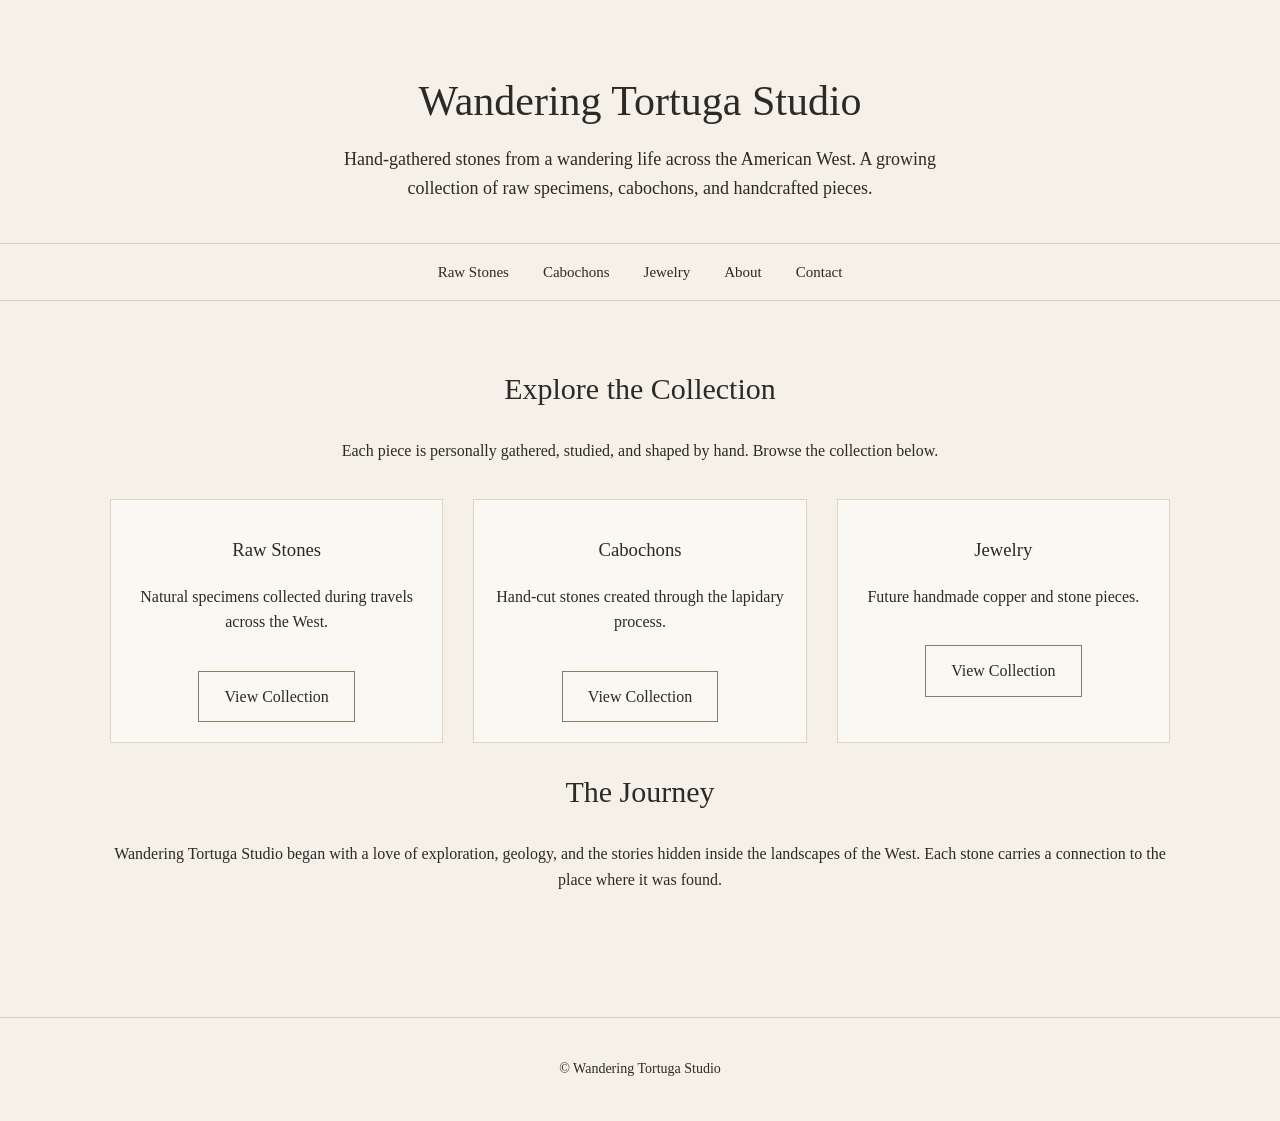
==== index.html @ 37ffd87e "Update index.html" ====
<!DOCTYPE html>
<html lang="en">

<head>
  <meta charset="UTF-8">
  <meta name="viewport" content="width=device-width, initial-scale=1.0">

  <title>Wandering Tortuga Studio</title>

  <link rel="stylesheet" href="css/style.css">
</head>

<body>

<header>
  <h1>Wandering Tortuga Studio</h1>

  <p>
    Hand-gathered stones from a wandering life across the American West.
    A growing collection of raw specimens, cabochons, and handcrafted pieces.
  </p>
</header>


<nav>
  <a href="stones.html">Raw Stones</a>
  <a href="cabochons.html">Cabochons</a>
  <a href="jewelry.html">Jewelry</a>
  <a href="about.html">About</a>
  <a href="contact.html">Contact</a>
</nav>


<main>

<section class="section-title">
  <h2>Explore the Collection</h2>

  <p>
    Each piece is personally gathered, studied, and shaped by hand.
    Browse the collection below.
  </p>
</section>


<section class="card-grid">

  <div class="card">
    <h3>Raw Stones</h3>
    <p>
      Natural specimens collected during travels across the West.
    </p>
    <a class="button" href="stones.html">
      View Collection
    </a>
  </div>


  <div class="card">
    <h3>Cabochons</h3>
    <p>
      Hand-cut stones created through the lapidary process.
    </p>
    <a class="button" href="cabochons.html">
      View Collection
    </a>
  </div>


  <div class="card">
    <h3>Jewelry</h3>
    <p>
      Future handmade copper and stone pieces.
    </p>
    <a class="button" href="jewelry.html">
      View Collection
    </a>
  </div>

</section>


<section class="section-title">

  <h2>The Journey</h2>

  <p>
    Wandering Tortuga Studio began with a love of exploration,
    geology, and the stories hidden inside the landscapes of the West.
    Each stone carries a connection to the place where it was found.
  </p>

</section>


</main>


<footer>
  © Wandering Tortuga Studio
</footer>


</body>
</html>
---- css/style.css ----
/* Wandering Tortuga Studio
   Main Website Styles
*/

* {
  box-sizing: border-box;
}

body {
  margin: 0;
  font-family: "Georgia", serif;
  background-color: #f5f1e8;
  color: #2b2a26;
  line-height: 1.6;
}

a {
  color: inherit;
  text-decoration: none;
}

header {
  padding: 40px 20px;
  text-align: center;
}

header h1 {
  font-size: 42px;
  font-weight: normal;
  margin-bottom: 10px;
}

header p {
  max-width: 650px;
  margin: 0 auto;
  font-size: 18px;
}

nav {
  border-top: 1px solid #d8d0c0;
  border-bottom: 1px solid #d8d0c0;
  padding: 15px;
  text-align: center;
}

nav a {
  margin: 0 15px;
  font-size: 15px;
}

nav a:hover {
  opacity: 0.7;
}

main {
  max-width: 1100px;
  margin: 0 auto;
  padding: 40px 20px;
}

.section-title {
  text-align: center;
  margin-bottom: 35px;
}

.section-title h2 {
  font-size: 30px;
  font-weight: normal;
}

.card-grid {
  display: grid;
  grid-template-columns: repeat(auto-fit, minmax(250px, 1fr));
  gap: 30px;
}

.card {
  background-color: #faf8f2;
  border: 1px solid #ddd4c3;
  padding: 20px;
  text-align: center;
}

.card img {
  max-width: 100%;
  height: auto;
}

.card h3 {
  font-weight: normal;
  margin-top: 15px;
}

.button {
  display: inline-block;
  padding: 12px 25px;
  border: 1px solid #8b7d65;
  margin-top: 20px;
}

.button:hover {
  background-color: #e8dfcf;
}

footer {
  text-align: center;
  padding: 40px 20px;
  border-top: 1px solid #d8d0c0;
  margin-top: 50px;
  font-size: 14px;
}
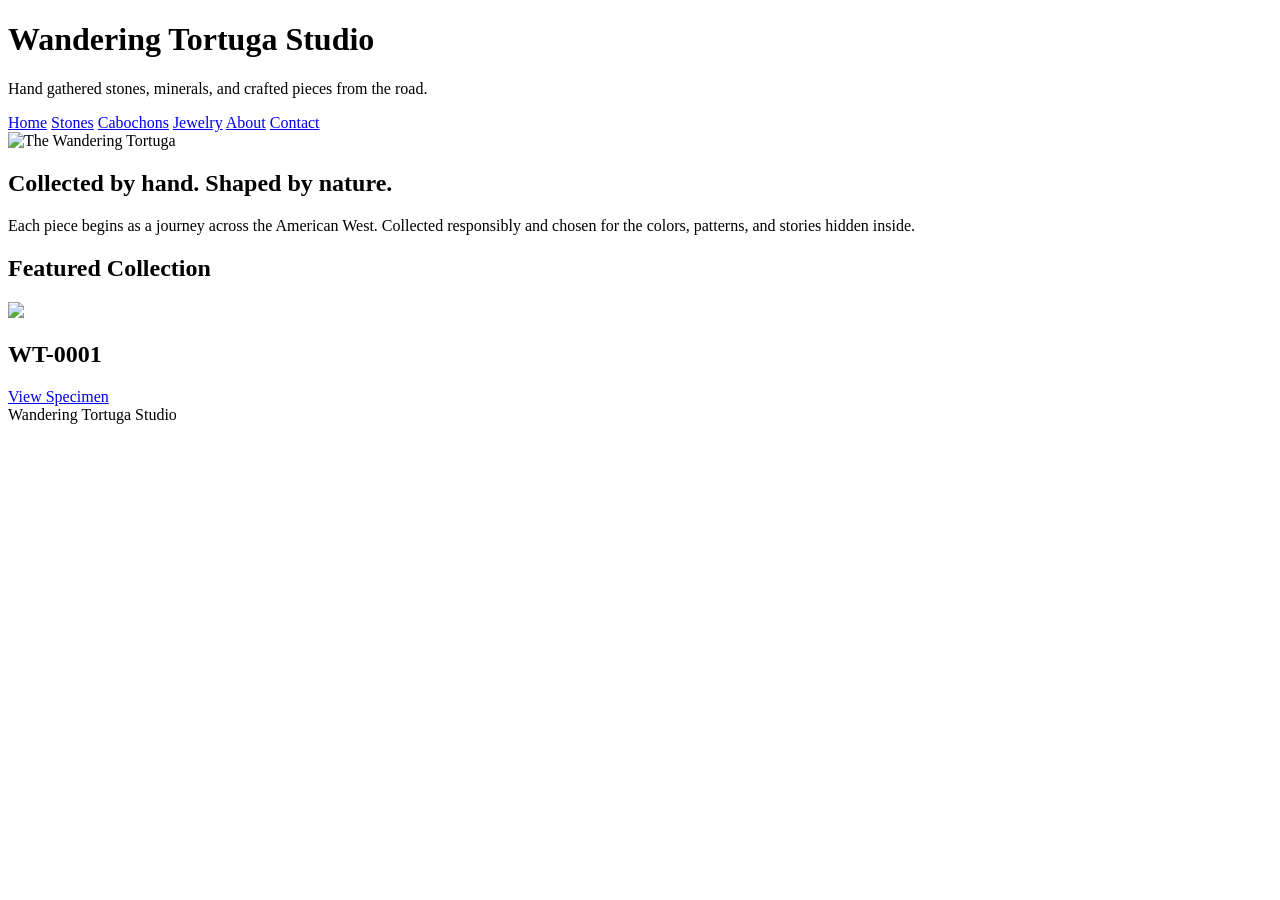
==== commit 7dce4155: "Update index.html" ====
--- a/index.html
+++ b/index.html
@@ -1,105 +1,54 @@
 <!DOCTYPE html>
-<html lang="en">
-
+<html>
 <head>
-  <meta charset="UTF-8">
-  <meta name="viewport" content="width=device-width, initial-scale=1.0">
-
-  <title>Wandering Tortuga Studio</title>
-
-  <link rel="stylesheet" href="css/style.css">
+<title>Wandering Tortuga Studio</title>
+<link rel="stylesheet" href="style.css">
 </head>
 
 <body>
 
 <header>
-  <h1>Wandering Tortuga Studio</h1>
-
-  <p>
-    Hand-gathered stones from a wandering life across the American West.
-    A growing collection of raw specimens, cabochons, and handcrafted pieces.
-  </p>
+<h1>Wandering Tortuga Studio</h1>
+<p>Hand gathered stones, minerals, and crafted pieces from the road.</p>
 </header>
 
-
 <nav>
-  <a href="stones.html">Raw Stones</a>
-  <a href="cabochons.html">Cabochons</a>
-  <a href="jewelry.html">Jewelry</a>
-  <a href="about.html">About</a>
-  <a href="contact.html">Contact</a>
+<a href="index.html">Home</a>
+<a href="stones.html">Stones</a>
+<a href="cabochons.html">Cabochons</a>
+<a href="jewelry.html">Jewelry</a>
+<a href="about.html">About</a>
+<a href="contact.html">Contact</a>
 </nav>
 
+<div class="container">
 
-<main>
-
-<section class="section-title">
-  <h2>Explore the Collection</h2>
-
-  <p>
-    Each piece is personally gathered, studied, and shaped by hand.
-    Browse the collection below.
-  </p>
+<section class="hero">
+<img src="images/camper.jpg" alt="The Wandering Tortuga">
+<h2>Collected by hand. Shaped by nature.</h2>
+<p>
+Each piece begins as a journey across the American West.
+Collected responsibly and chosen for the colors, patterns, and stories hidden inside.
+</p>
 </section>
 
+<h2>Featured Collection</h2>
 
-<section class="card-grid">
+<div class="grid">
 
-  <div class="card">
-    <h3>Raw Stones</h3>
-    <p>
-      Natural specimens collected during travels across the West.
-    </p>
-    <a class="button" href="stones.html">
-      View Collection
-    </a>
-  </div>
+<div class="card">
+<img src="images/stones/WT-0001.jpg">
+<h2>WT-0001</h2>
+<a class="button" href="specimens/WT-0001.html">View Specimen</a>
+</div>
 
+</div>
 
-  <div class="card">
-    <h3>Cabochons</h3>
-    <p>
-      Hand-cut stones created through the lapidary process.
-    </p>
-    <a class="button" href="cabochons.html">
-      View Collection
-    </a>
-  </div>
-
-
-  <div class="card">
-    <h3>Jewelry</h3>
-    <p>
-      Future handmade copper and stone pieces.
-    </p>
-    <a class="button" href="jewelry.html">
-      View Collection
-    </a>
-  </div>
-
-</section>
-
-
-<section class="section-title">
-
-  <h2>The Journey</h2>
-
-  <p>
-    Wandering Tortuga Studio began with a love of exploration,
-    geology, and the stories hidden inside the landscapes of the West.
-    Each stone carries a connection to the place where it was found.
-  </p>
-
-</section>
-
-
-</main>
-
+</div>
 
 <footer>
-  © Wandering Tortuga Studio
+Wandering Tortuga Studio
 </footer>
-
 
 </body>
 </html>
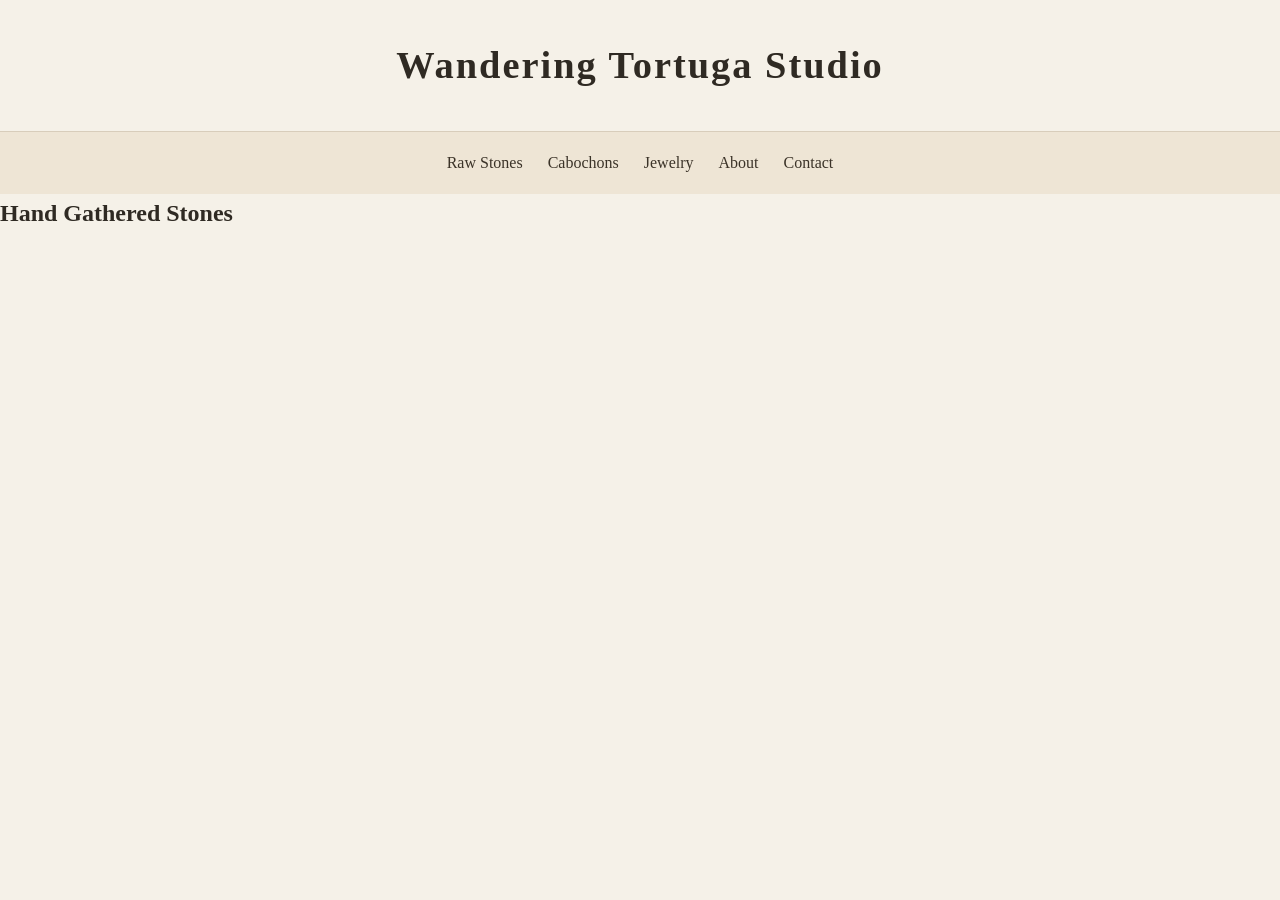
==== commit b307c936: "Add files via upload" ====
--- a/index.html
+++ b/index.html
@@ -1,54 +1 @@
-<!DOCTYPE html>
-<html>
-<head>
-<title>Wandering Tortuga Studio</title>
-<link rel="stylesheet" href="style.css">
-</head>
-
-<body>
-
-<header>
-<h1>Wandering Tortuga Studio</h1>
-<p>Hand gathered stones, minerals, and crafted pieces from the road.</p>
-</header>
-
-<nav>
-<a href="index.html">Home</a>
-<a href="stones.html">Stones</a>
-<a href="cabochons.html">Cabochons</a>
-<a href="jewelry.html">Jewelry</a>
-<a href="about.html">About</a>
-<a href="contact.html">Contact</a>
-</nav>
-
-<div class="container">
-
-<section class="hero">
-<img src="images/camper.jpg" alt="The Wandering Tortuga">
-<h2>Collected by hand. Shaped by nature.</h2>
-<p>
-Each piece begins as a journey across the American West.
-Collected responsibly and chosen for the colors, patterns, and stories hidden inside.
-</p>
-</section>
-
-<h2>Featured Collection</h2>
-
-<div class="grid">
-
-<div class="card">
-<img src="images/stones/WT-0001.jpg">
-<h2>WT-0001</h2>
-<a class="button" href="specimens/WT-0001.html">View Specimen</a>
-</div>
-
-</div>
-
-</div>
-
-<footer>
-Wandering Tortuga Studio
-</footer>
-
-</body>
-</html>
+<!DOCTYPE html><html><head><meta charset='utf-8'><title>Wandering Tortuga Studio</title><link rel='stylesheet' href='css/style.css'></head><body><header><h1>Wandering Tortuga Studio</h1></header><nav><a href='stones.html'>Raw Stones</a> <a href='cabochons.html'>Cabochons</a> <a href='jewelry.html'>Jewelry</a> <a href='about.html'>About</a> <a href='contact.html'>Contact</a></nav><main><h2>Hand Gathered Stones</h2></main></body></html>
--- a/css/style.css
+++ b/css/style.css
@@ -0,0 +1,121 @@
+* {
+    margin: 0;
+    padding: 0;
+    box-sizing: border-box;
+}
+
+body {
+    font-family: Georgia, serif;
+    background: #f5f1e8;
+    color: #2f2a23;
+    line-height: 1.6;
+}
+
+header {
+    padding: 35px 20px;
+    text-align: center;
+    border-bottom: 1px solid #d8cdbb;
+}
+
+header h1 {
+    font-size: 2.4rem;
+    letter-spacing: 2px;
+}
+
+header p {
+    color: #706451;
+}
+
+nav {
+    display: flex;
+    justify-content: center;
+    gap: 25px;
+    padding: 18px;
+    background: #eee5d5;
+}
+
+nav a {
+    text-decoration: none;
+    color: #3b3328;
+}
+
+nav a:hover {
+    color: #8a6541;
+}
+
+.container {
+    max-width: 1100px;
+    margin: auto;
+    padding: 45px 25px;
+}
+
+.hero {
+    text-align: center;
+    padding: 50px 20px;
+}
+
+.hero img {
+    width: 100%;
+    max-width: 700px;
+    border-radius: 4px;
+}
+
+.grid {
+    display: grid;
+    grid-template-columns: repeat(auto-fit, minmax(230px, 1fr));
+    gap: 35px;
+}
+
+.card {
+    background: #faf7f0;
+    border: 1px solid #ddd1bd;
+    padding: 20px;
+    text-align: center;
+}
+
+.card img {
+    width: 100%;
+    aspect-ratio: 1/1;
+    object-fit: cover;
+}
+
+.card h2 {
+    margin-top: 15px;
+    font-size: 1.3rem;
+}
+
+.button {
+    display: inline-block;
+    margin-top: 15px;
+    padding: 10px 18px;
+    background: #4b4032;
+    color: white;
+    text-decoration: none;
+}
+
+.button:hover {
+    background: #7b6040;
+}
+
+.specimen {
+    max-width: 850px;
+    margin: auto;
+}
+
+.specimen img {
+    width: 100%;
+}
+
+.details {
+    margin-top: 30px;
+    background: #faf7f0;
+    padding: 30px;
+    border: 1px solid #ddd1bd;
+}
+
+footer {
+    text-align: center;
+    padding: 30px;
+    border-top: 1px solid #d8cdbb;
+    color: #706451;
+}
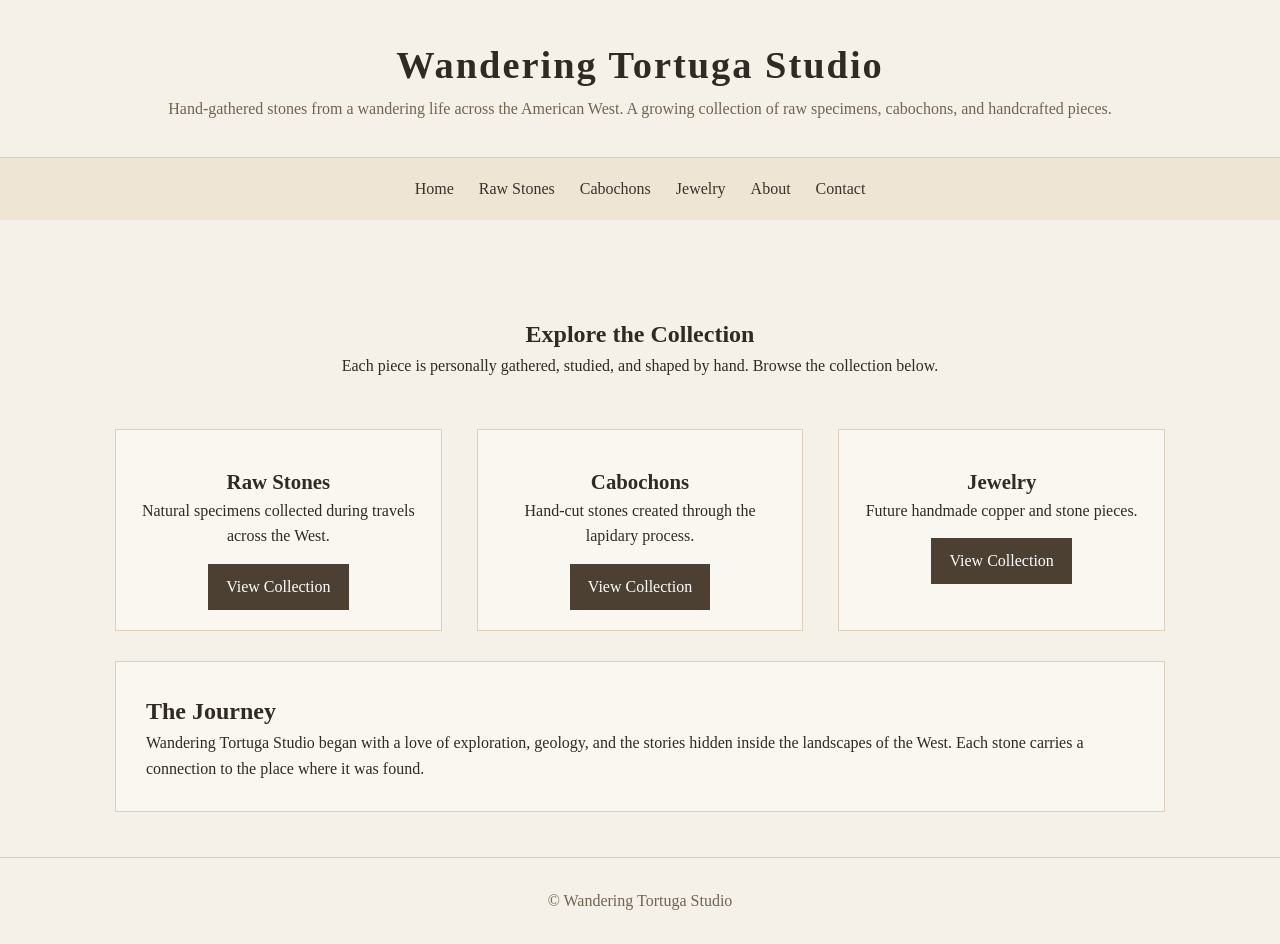
==== commit 1d097369: "Add files via upload" ====
--- a/index.html
+++ b/index.html
@@ -1 +1,64 @@
-<!DOCTYPE html><html><head><meta charset='utf-8'><title>Wandering Tortuga Studio</title><link rel='stylesheet' href='css/style.css'></head><body><header><h1>Wandering Tortuga Studio</h1></header><nav><a href='stones.html'>Raw Stones</a> <a href='cabochons.html'>Cabochons</a> <a href='jewelry.html'>Jewelry</a> <a href='about.html'>About</a> <a href='contact.html'>Contact</a></nav><main><h2>Hand Gathered Stones</h2></main></body></html>+<!DOCTYPE html>
+<html lang="en">
+<head>
+<meta charset="UTF-8">
+<meta name="viewport" content="width=device-width, initial-scale=1.0">
+<title>Wandering Tortuga Studio</title>
+<link rel="stylesheet" href="css/style.css">
+</head>
+<body>
+
+<header>
+  <h1>Wandering Tortuga Studio</h1>
+  <p>Hand-gathered stones from a wandering life across the American West. A growing collection of raw specimens, cabochons, and handcrafted pieces.</p>
+</header>
+
+<nav>
+  <a href="index.html">Home</a>
+  <a href="stones.html">Raw Stones</a>
+  <a href="cabochons.html">Cabochons</a>
+  <a href="jewelry.html">Jewelry</a>
+  <a href="about.html">About</a>
+  <a href="contact.html">Contact</a>
+</nav>
+
+<main>
+  <div class="container">
+
+    <section class="hero">
+      <h2>Explore the Collection</h2>
+      <p>Each piece is personally gathered, studied, and shaped by hand. Browse the collection below.</p>
+    </section>
+
+    <section class="grid">
+      <div class="card">
+        <h2>Raw Stones</h2>
+        <p>Natural specimens collected during travels across the West.</p>
+        <a class="button" href="stones.html">View Collection</a>
+      </div>
+      <div class="card">
+        <h2>Cabochons</h2>
+        <p>Hand-cut stones created through the lapidary process.</p>
+        <a class="button" href="cabochons.html">View Collection</a>
+      </div>
+      <div class="card">
+        <h2>Jewelry</h2>
+        <p>Future handmade copper and stone pieces.</p>
+        <a class="button" href="jewelry.html">View Collection</a>
+      </div>
+    </section>
+
+    <section class="details">
+      <h2>The Journey</h2>
+      <p>Wandering Tortuga Studio began with a love of exploration, geology, and the stories hidden inside the landscapes of the West. Each stone carries a connection to the place where it was found.</p>
+    </section>
+
+  </div>
+</main>
+
+<footer>
+  © Wandering Tortuga Studio
+</footer>
+
+</body>
+</html>
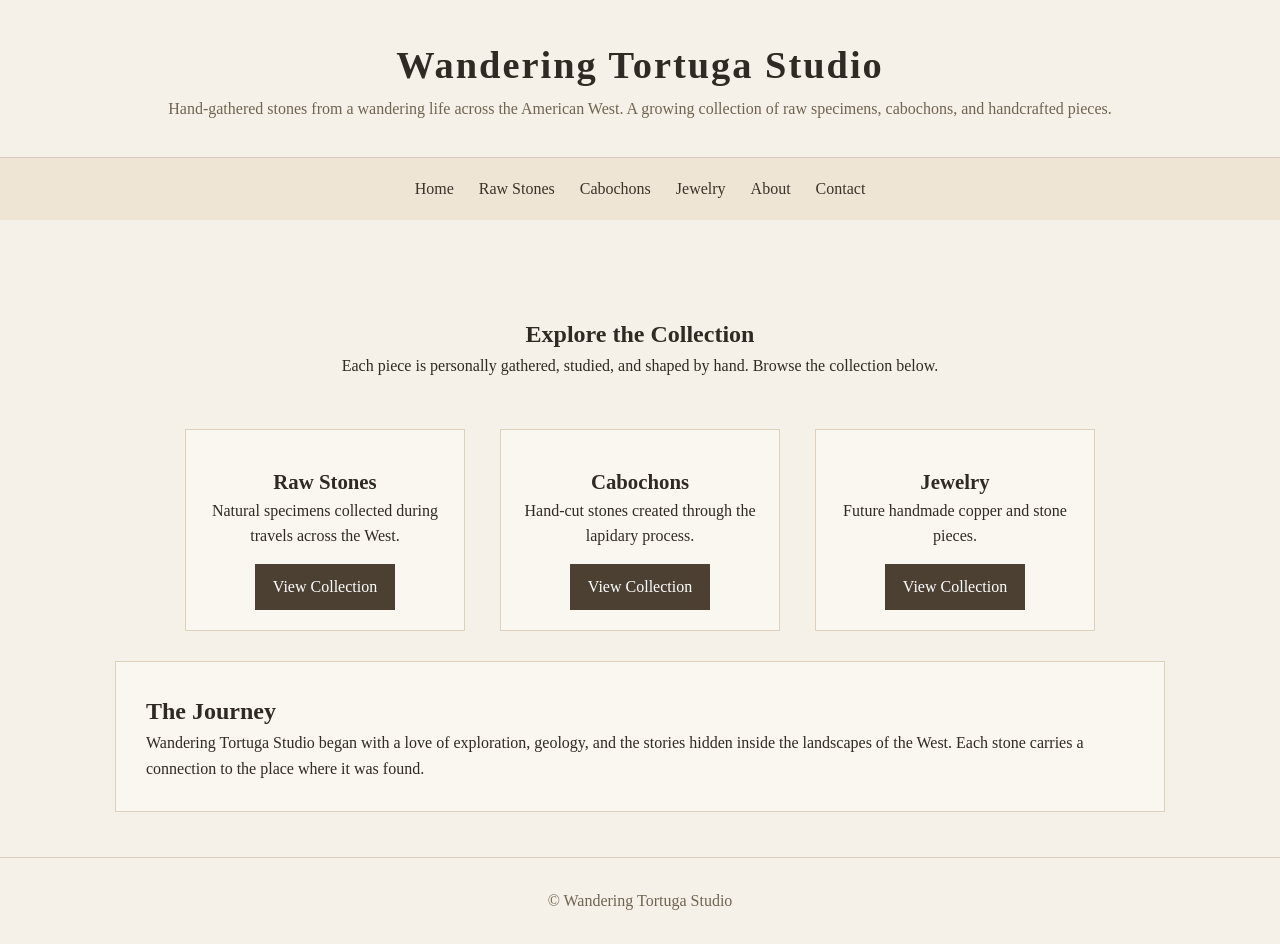
==== commit 8fc93703: "Add files via upload" ====
--- a/index.html
+++ b/index.html
@@ -3,7 +3,14 @@
 <head>
 <meta charset="UTF-8">
 <meta name="viewport" content="width=device-width, initial-scale=1.0">
+<link rel="icon" type="image/svg+xml" href="favicon.svg">
 <title>Wandering Tortuga Studio</title>
+<meta name="description" content="Hand-gathered stones from a wandering life across the American West. Raw specimens, cabochons, and handcrafted pieces from a traveling rockhound.">
+<meta property="og:title" content="Wandering Tortuga Studio">
+<meta property="og:description" content="Hand-gathered stones from a wandering life across the American West. Raw specimens, cabochons, and handcrafted pieces from a traveling rockhound.">
+<meta property="og:image" content="images/WT-0001.jpg">
+<meta property="og:type" content="website">
+<link rel="canonical" href="https://wanderingtortuga.github.io/index.html">
 <link rel="stylesheet" href="css/style.css">
 </head>
 <body>
--- a/css/style.css
+++ b/css/style.css
@@ -62,7 +62,8 @@
 
 .grid {
     display: grid;
-    grid-template-columns: repeat(auto-fit, minmax(230px, 1fr));
+    grid-template-columns: repeat(auto-fill, minmax(230px, 280px));
+    justify-content: center;
     gap: 35px;
 }
 
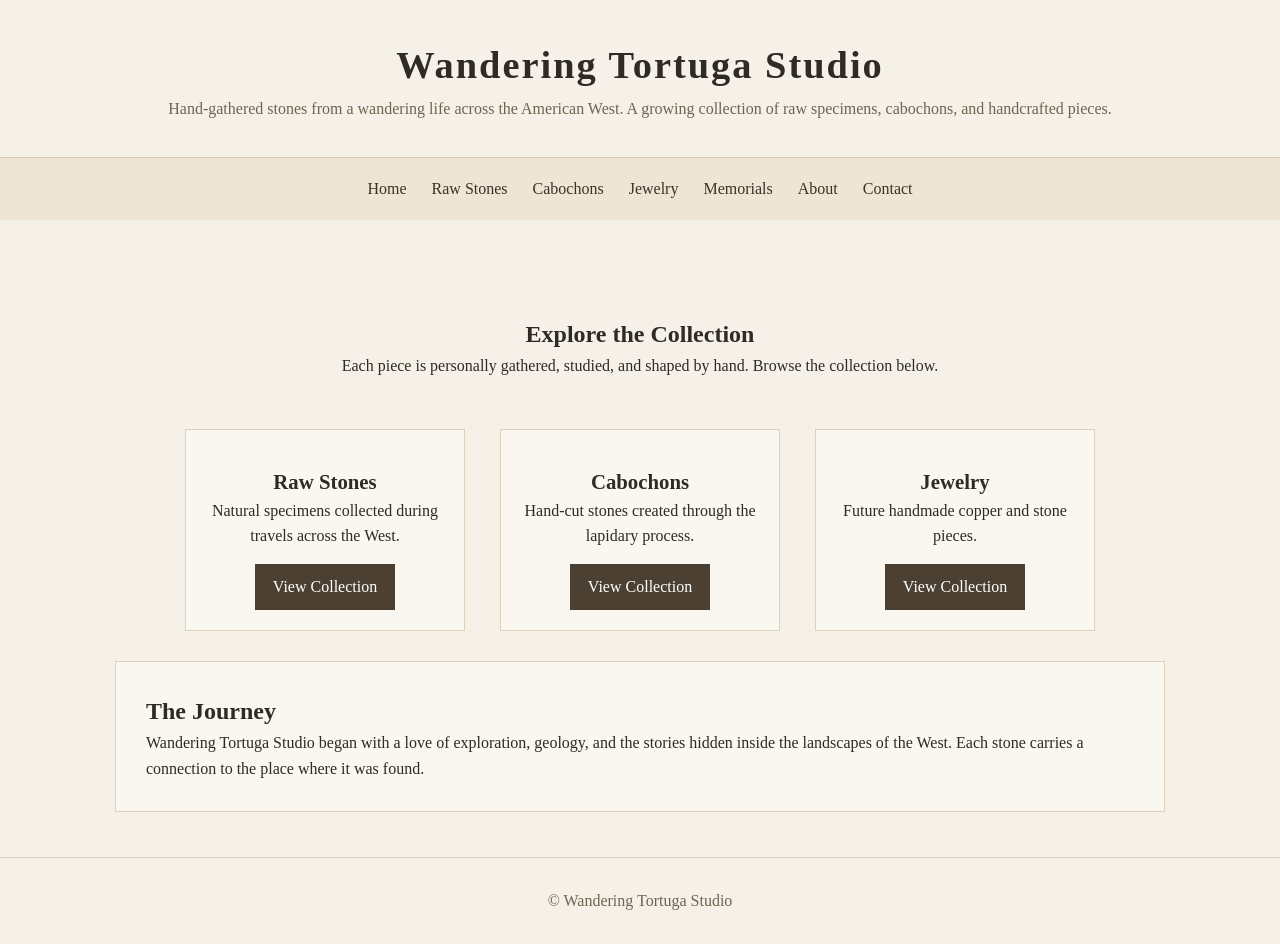
==== commit d7675584: "Add files via upload" ====
--- a/index.html
+++ b/index.html
@@ -25,6 +25,7 @@
   <a href="stones.html">Raw Stones</a>
   <a href="cabochons.html">Cabochons</a>
   <a href="jewelry.html">Jewelry</a>
+  <a href="memorials.html">Memorials</a>
   <a href="about.html">About</a>
   <a href="contact.html">Contact</a>
 </nav>
--- a/css/style.css
+++ b/css/style.css
@@ -28,8 +28,9 @@
 
 nav {
     display: flex;
+    flex-wrap: wrap;
     justify-content: center;
-    gap: 25px;
+    gap: 12px 25px;
     padding: 18px;
     background: #eee5d5;
 }
@@ -120,3 +121,21 @@
     border-top: 1px solid #d8cdbb;
     color: #706451;
 }
+
+@media (max-width: 600px) {
+    header {
+        padding: 25px 15px;
+    }
+
+    header h1 {
+        font-size: 1.8rem;
+    }
+
+    .container {
+        padding: 30px 15px;
+    }
+
+    .grid {
+        grid-template-columns: minmax(0, 1fr);
+    }
+}
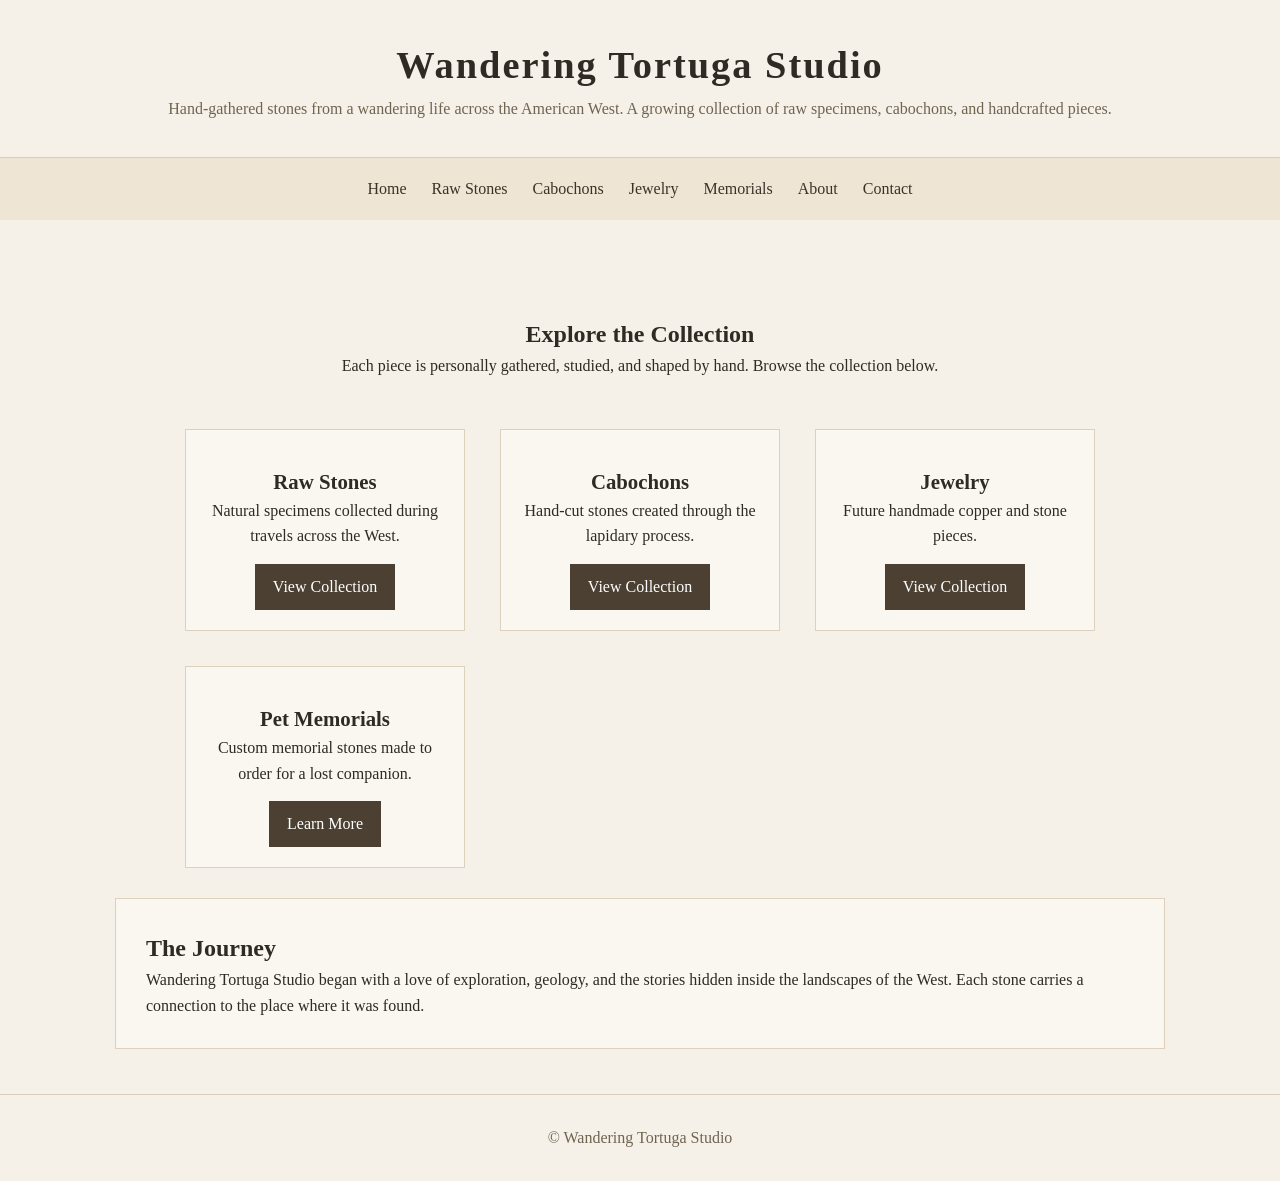
==== commit 31a9cd8b: "Add files via upload" ====
--- a/index.html
+++ b/index.html
@@ -5,9 +5,9 @@
 <meta name="viewport" content="width=device-width, initial-scale=1.0">
 <link rel="icon" type="image/svg+xml" href="favicon.svg">
 <title>Wandering Tortuga Studio</title>
-<meta name="description" content="Hand-gathered stones from a wandering life across the American West. Raw specimens, cabochons, and handcrafted pieces from a traveling rockhound.">
+<meta name="description" content="Hand-gathered stones from a wandering life across the American West. Raw specimens, cabochons, handcrafted pieces, and custom pet memorial stones.">
 <meta property="og:title" content="Wandering Tortuga Studio">
-<meta property="og:description" content="Hand-gathered stones from a wandering life across the American West. Raw specimens, cabochons, and handcrafted pieces from a traveling rockhound.">
+<meta property="og:description" content="Hand-gathered stones from a wandering life across the American West. Raw specimens, cabochons, handcrafted pieces, and custom pet memorial stones.">
 <meta property="og:image" content="images/WT-0001.jpg">
 <meta property="og:type" content="website">
 <link rel="canonical" href="https://wanderingtortuga.github.io/index.html">
@@ -54,6 +54,11 @@
         <p>Future handmade copper and stone pieces.</p>
         <a class="button" href="jewelry.html">View Collection</a>
       </div>
+      <div class="card">
+        <h2>Pet Memorials</h2>
+        <p>Custom memorial stones made to order for a lost companion.</p>
+        <a class="button" href="memorials.html">Learn More</a>
+      </div>
     </section>
 
     <section class="details">
